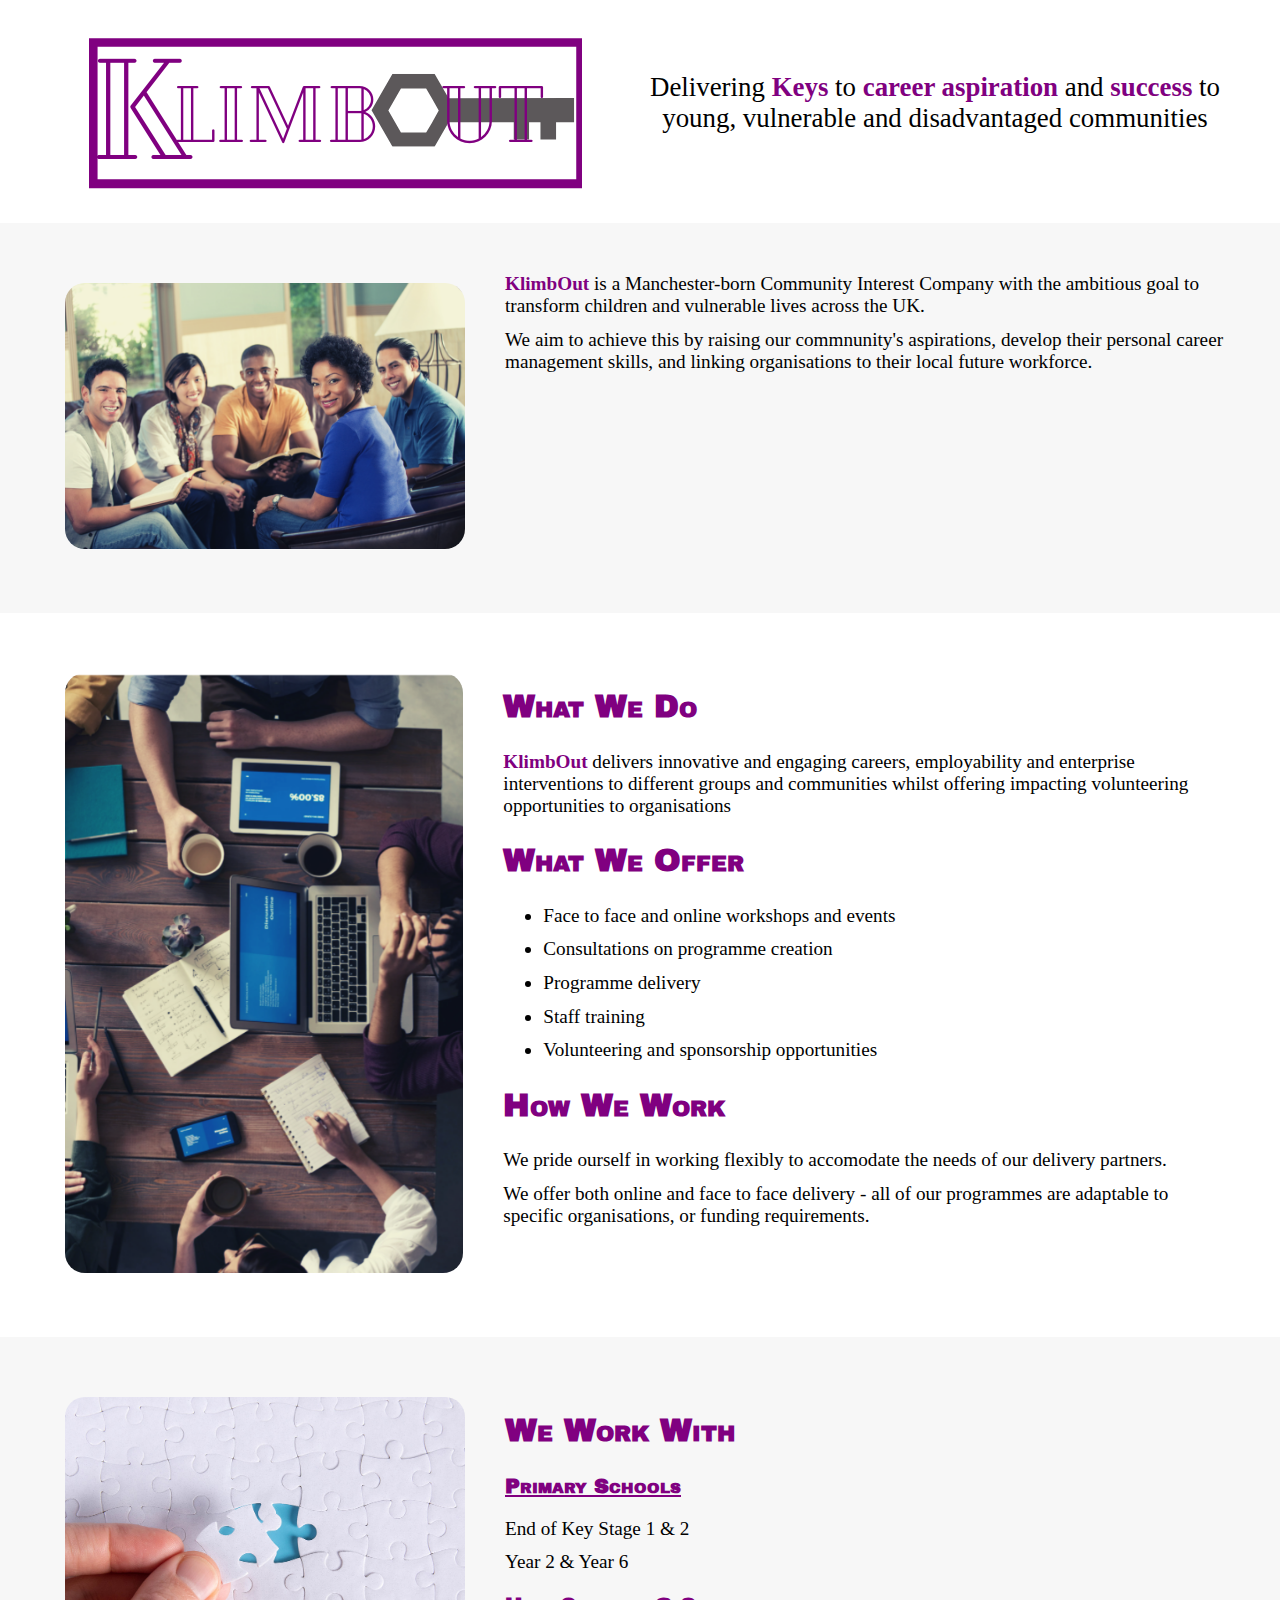
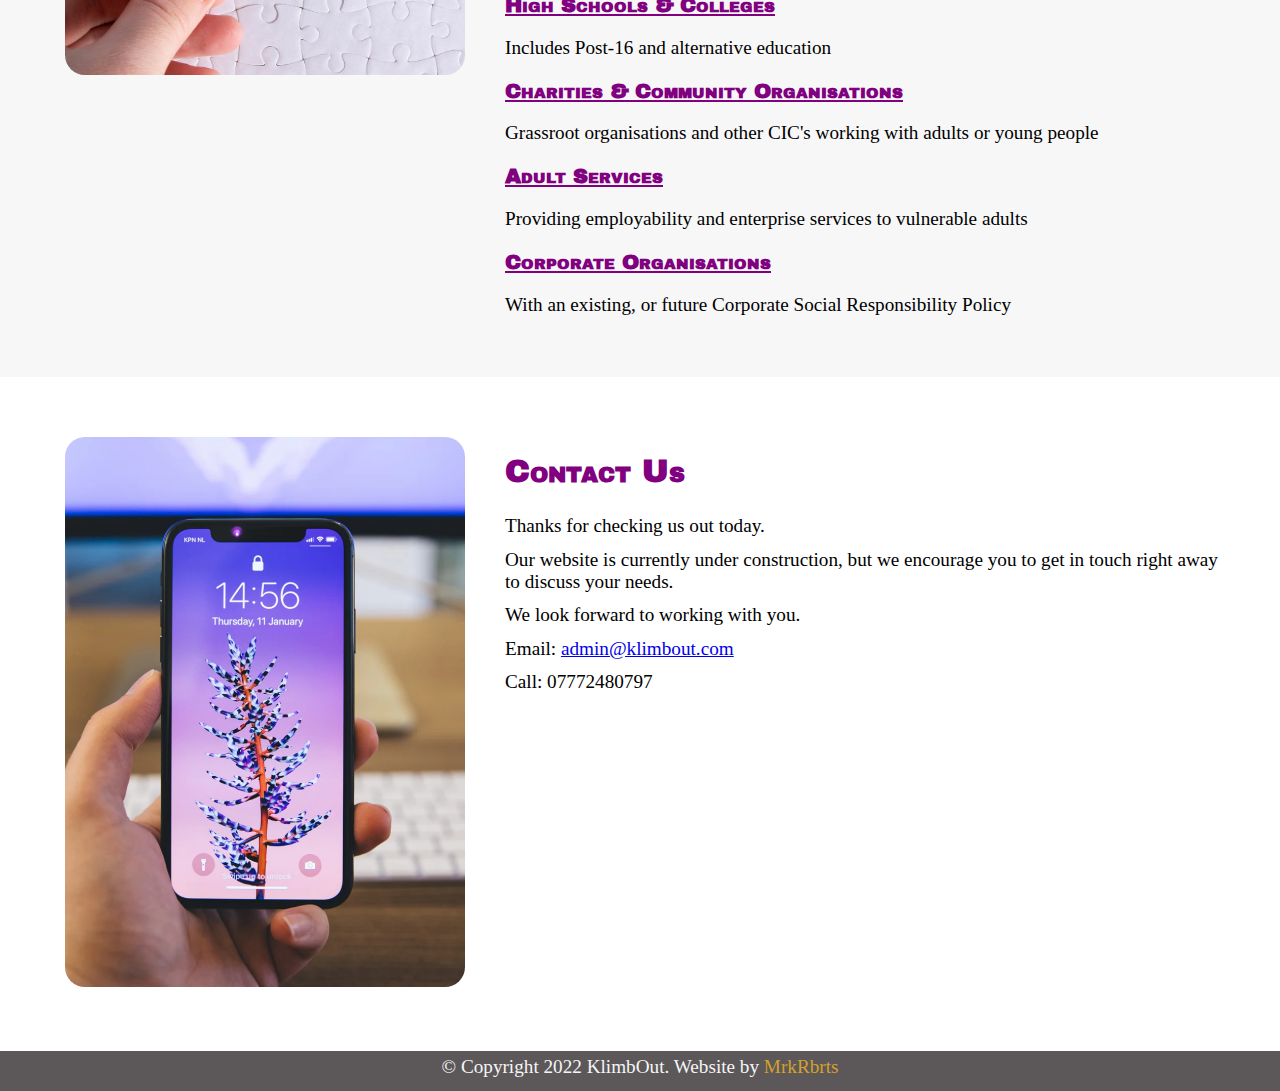
==== index.html @ 22c236f2 "Fixed images and stylesheet" ====
<!DOCTYPE html>
<html>
    <head>
        <title>KlimbOut CIC</title>
        <link rel="stylesheet" href="styles/styletwo.css">
        <link rel="preconnect" href="https://fonts.googleapis.com">
        <link rel="preconnect" href="https://fonts.gstatic.com" crossorigin>
        <link href="https://fonts.googleapis.com/css2?family=Archivo+Black&family=Archivo:ital,wght@0,400;0,600;1,400;1,600&display=swap" rel="stylesheet">

    </head>

    <body>
        <header class="grid">
            <div class="container flex">
                <div class="column">
                    <img src="images/klimbout logo cropped.png" alt="KlimbOut Logo" id="header-img" class="center">
                </div>
                <div class="column center" id="tagline">
                    <p id="blurb">Delivering <span class="purple">Keys</span> to <span class="purple">career aspiration</span> and <span class="purple">success</span> to young, vulnerable and disadvantaged communities</p>
                </div>
            </div>
            
        </header>
        
        <section class="grey" id="intro">
            <div class="container flex">
                <div class="center vertical-center column33">
                    <img src="images/happy-team.png" alt="happy team smiling at you">
                </div>
                <div class="vertical-center column66">
                    <p><span class="purple">KlimbOut</span> is a Manchester-born Community Interest Company with the ambitious goal to transform children and vulnerable lives across the UK.</p>
                    <p>We aim to achieve this by raising our commnunity's aspirations, develop their personal career management skills, and linking organisations to their local future workforce.</p>
                </div>
            </div>
        </section>

        <section id="pitch">
            <div class="container flex">
                <div class="vertical-center column33 center">
                    <img src="images/working-team.png" alt="team working around a table">
                </div>
                <div class="vertical-center column66">
                    <h2>What We Do</h2>
                    <p><span class="purple">KlimbOut</span> delivers innovative and engaging careers, employability and enterprise interventions to different groups and communities whilst offering impacting volunteering opportunities to organisations</p>
                    <h2>What We Offer</h2>
                    <p>
                        <ul>
                            <li>Face to face and online workshops and events</li>
                            <li>Consultations on programme creation</li>
                            <li>Programme delivery</li>
                            <li>Staff training</li>
                            <li>Volunteering and sponsorship opportunities</li>
                        </ul>
                    </p>
                    <h2>How We Work</h2>
                    <p>We pride ourself in working flexibly to accomodate the needs of our delivery partners.</p>
                    <p>We offer both online and face to face delivery - all of our programmes are adaptable to specific organisations, or funding requirements.</p>
                </div>
            </div>

        </section>

        <section class="grey" id="we-work-with">
            <div class="container flex">
                <div class="center column33">
                    <img src="images/jigsaw.png" alt="jigsaw">
                </div>
                <div class="column66">
                    <h2>We Work With</h2>
                    
                    <div>
                        <h3>Primary Schools</h3>
                        <p>End of Key Stage 1 & 2</p>
                        <p>Year 2 & Year 6</p>
                    </div>
                    <div>
                        <h3>High Schools & Colleges</h3>
                        <p>Includes Post-16 and alternative education</p>
                    </div>
                    <div>
                        <h3>Charities & Community Organisations</h3>
                        <p>Grassroot organisations and other CIC's working with adults or young people</p>
                    </div>
                    <div>
                        <h3>Adult Services</h3>
                        <p>Providing employability and enterprise services to vulnerable adults</p>
                    </div>
                    <div>
                        <h3>Corporate Organisations</h3>
                        <p>With an existing, or future Corporate Social Responsibility Policy</p>
                    </div>

                </div>
            </div>
        </section>

        <section id="contact-us">
            <div class="container flex">
                <div class="center vertical-center column33">
                    <img src="images/phone.png" alt="phone">
                </div>
                <div class="vertical-center column66">
                    <h2>Contact Us</h2>
                    <p>Thanks for checking us out today.</p>
                    <p>Our website is currently under construction, but we encourage you to get in touch right away to discuss your needs.</p>
                    <p>We look forward to working with you.</p>
                    <p>Email: <a href="mailto:admin@klimbout.com?subject=Contact Us - KlimbOut CIC">admin@klimbout.com</a></p>
                    <p>Call: 07772480797</p>
                </div>
            </div>
        </section>

        
        
        <footer>
            <div class="container flex" id="footer">
                <div class="left">
                    <p class="footer">© Copyright 2022 KlimbOut. Website by <a id="creator" href="https://mrkrbrts.github.io/" target="#">MrkRbrts</p>
                </div>
                <div class="right">
                    
                </div>            
            </div>

        </footer>

    </body>
</html>


<!-- 
// <meta name="viewport" content="width=device-width, initial-scale=1.0"> 







-->
---- styles/styletwo.css ----
body {
    margin: 0px;
}

div {
    margin: auto;
    max-width: 1200px;
}

h1,h2,h3,h4,h5,h6 {
    font-family: 'Archivo Black', sans-serif;
    color: #800080;
    font-variant: small-caps;
}

h1 {
    font-size: 2.5em;
}

h2 {
    font-size: 2em;
}

h3 {
    font-size: 1.3em;
    text-decoration: underline;
}

p, li {
    font-size: 1.2em;
    margin: 0px 0px 0.6em 0px
}

.purple {
    color: #800080;
    font-weight: bold;
}

.center {
    margin-left: auto;
    margin-right: auto;
    margin: auto;
    text-align: center;
}



section {
    padding: 50px 0px;
}

  section.grey {
    background-color: #f7f7f7;
}

img {
    max-width: 400px;
    max-height: 600px;
    padding: 10px;
    border-radius: 30px;
    margin: auto;
}

#header-img {
    max-width: 500px;
}

#tagline {
    max-width:600px;
    font-size: 1.4em;
    margin-left:5px;
    margin-right: 5px;
    text-align: center;
}

.flex {
    display: flex;
}

.column50{
    flex:50%;
    margin: 0px 15px;
}
  
.column33{
    flex:33%;
    margin: 0px 15px;
}
  
.column66{
    flex:66%;
    margin: 0px 15px;
}

footer{
    text-align: center;
    align-content: center;
    background-color: #5c585a;
    color: whitesmoke;
}
  
#footer{
    padding-top: 5px;
    padding-bottom: 1px;
    font-size: 16px;
}
  
#creator {
    color: #D4A12A;
    text-decoration: none;
}

#creator:hover, #creator:focus {
    color: #001957fa;
    text-decoration: underline;
}

@media (max-device-width: 800px) {

    .container {
      flex-direction: column;
    }

    section {
        padding: 10px 0px;
    }

    p{
        text-align: justify;
    }

    h2 {
        text-align: center;
    }

    img {
        margin: 0px;
        padding: 0px;
        max-height:450px;    
    }

  }
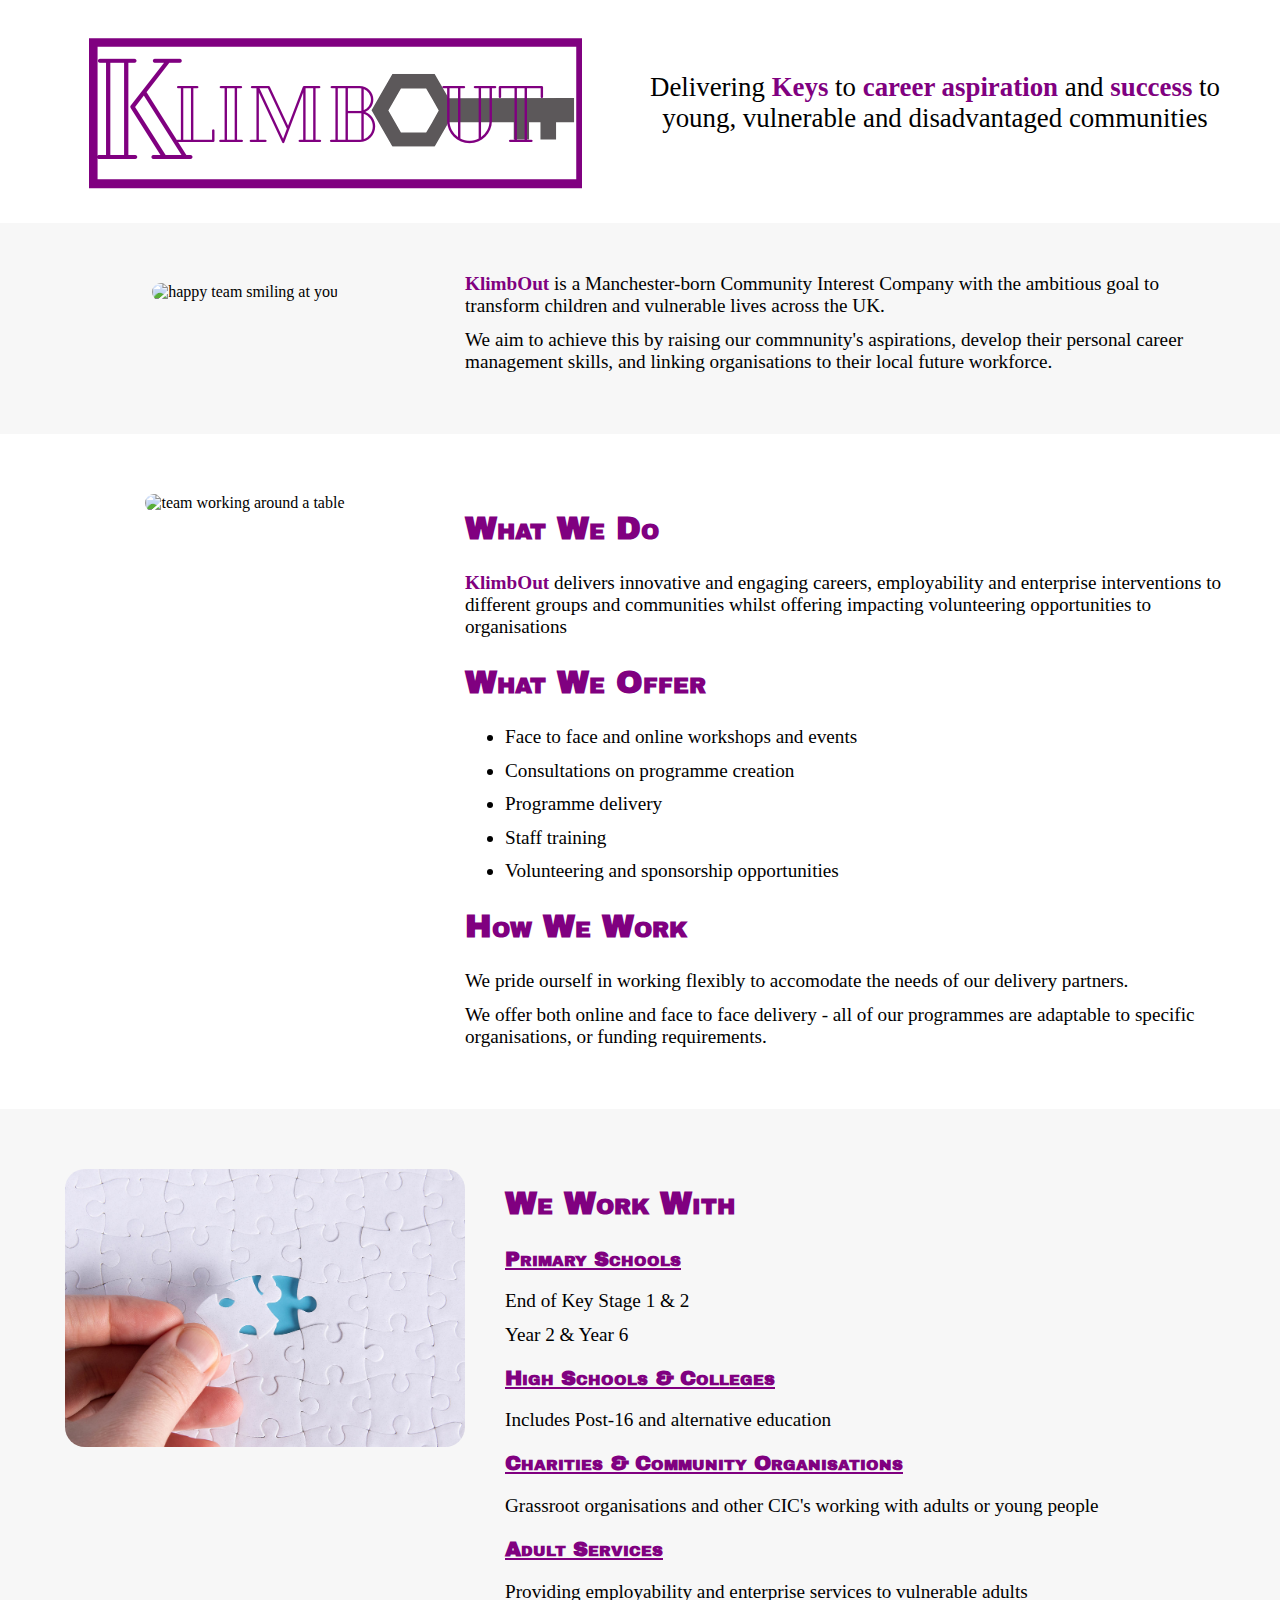
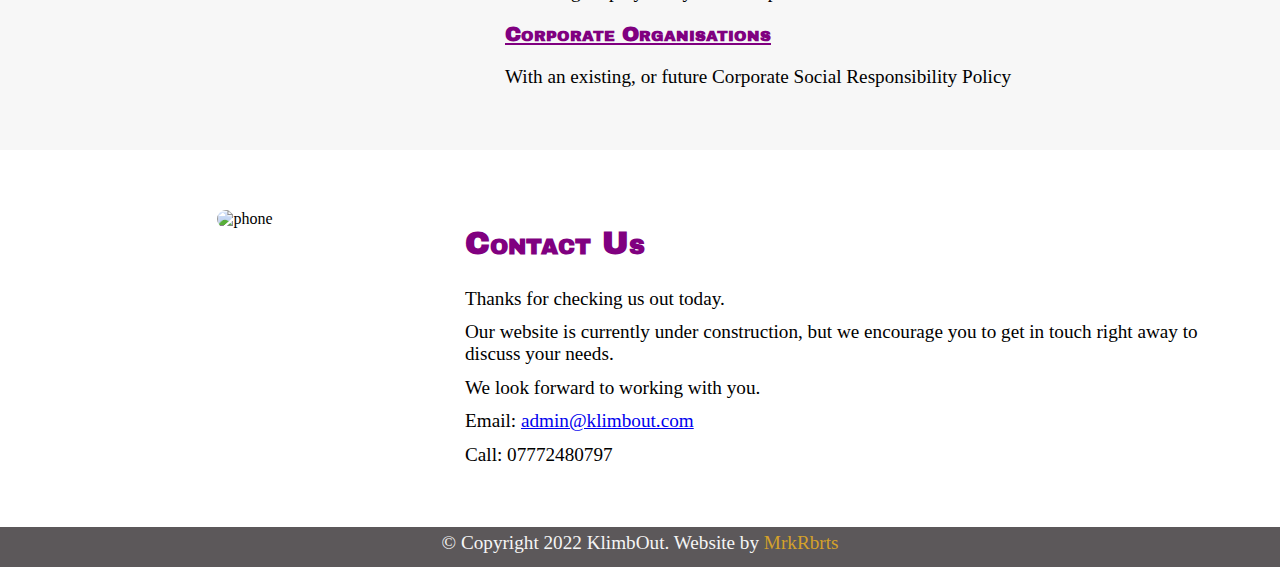
==== commit ef1db8cd: "Test comment" ====
--- a/index.html
+++ b/index.html
@@ -2,7 +2,7 @@
 <html>
     <head>
         <title>KlimbOut CIC</title>
-        <link rel="stylesheet" href="styles/styletwo.css">
+        <link rel="stylesheet" href="styletwo.css">
         <link rel="preconnect" href="https://fonts.googleapis.com">
         <link rel="preconnect" href="https://fonts.gstatic.com" crossorigin>
         <link href="https://fonts.googleapis.com/css2?family=Archivo+Black&family=Archivo:ital,wght@0,400;0,600;1,400;1,600&display=swap" rel="stylesheet">
@@ -13,7 +13,7 @@
         <header class="grid">
             <div class="container flex">
                 <div class="column">
-                    <img src="images/klimbout logo cropped.png" alt="KlimbOut Logo" id="header-img" class="center">
+                    <img src="klimbout logo cropped.png" alt="KlimbOut Logo" id="header-img" class="center">
                 </div>
                 <div class="column center" id="tagline">
                     <p id="blurb">Delivering <span class="purple">Keys</span> to <span class="purple">career aspiration</span> and <span class="purple">success</span> to young, vulnerable and disadvantaged communities</p>
@@ -25,7 +25,7 @@
         <section class="grey" id="intro">
             <div class="container flex">
                 <div class="center vertical-center column33">
-                    <img src="images/happy-team.png" alt="happy team smiling at you">
+                    <img src="happy-team.png" alt="happy team smiling at you">
                 </div>
                 <div class="vertical-center column66">
                     <p><span class="purple">KlimbOut</span> is a Manchester-born Community Interest Company with the ambitious goal to transform children and vulnerable lives across the UK.</p>
@@ -37,7 +37,7 @@
         <section id="pitch">
             <div class="container flex">
                 <div class="vertical-center column33 center">
-                    <img src="images/working-team.png" alt="team working around a table">
+                    <img src="working-team.png" alt="team working around a table">
                 </div>
                 <div class="vertical-center column66">
                     <h2>What We Do</h2>
@@ -63,7 +63,7 @@
         <section class="grey" id="we-work-with">
             <div class="container flex">
                 <div class="center column33">
-                    <img src="images/jigsaw.png" alt="jigsaw">
+                    <img src="jigsaw.png" alt="jigsaw">
                 </div>
                 <div class="column66">
                     <h2>We Work With</h2>
@@ -97,7 +97,7 @@
         <section id="contact-us">
             <div class="container flex">
                 <div class="center vertical-center column33">
-                    <img src="images/phone.png" alt="phone">
+                    <img src="phone.png" alt="phone">
                 </div>
                 <div class="vertical-center column66">
                     <h2>Contact Us</h2>
@@ -128,6 +128,8 @@
 </html>
 
 
+<!-- Test comment -->
+
 <!-- 
 // <meta name="viewport" content="width=device-width, initial-scale=1.0"> 
 
--- a/styletwo.css
+++ b/styletwo.css
@@ -0,0 +1,142 @@
+body {
+    margin: 0px;
+}
+
+div {
+    margin: auto;
+    max-width: 1200px;
+}
+
+h1,h2,h3,h4,h5,h6 {
+    font-family: 'Archivo Black', sans-serif;
+    color: #800080;
+    font-variant: small-caps;
+}
+
+h1 {
+    font-size: 2.5em;
+}
+
+h2 {
+    font-size: 2em;
+}
+
+h3 {
+    font-size: 1.3em;
+    text-decoration: underline;
+}
+
+p, li {
+    font-size: 1.2em;
+    margin: 0px 0px 0.6em 0px
+}
+
+.purple {
+    color: #800080;
+    font-weight: bold;
+}
+
+.center {
+    margin-left: auto;
+    margin-right: auto;
+    margin: auto;
+    text-align: center;
+}
+
+
+
+section {
+    padding: 50px 0px;
+}
+
+  section.grey {
+    background-color: #f7f7f7;
+}
+
+img {
+    max-width: 400px;
+    max-height: 600px;
+    padding: 10px;
+    border-radius: 30px;
+    margin: auto;
+}
+
+#header-img {
+    max-width: 500px;
+}
+
+#tagline {
+    max-width:600px;
+    font-size: 1.4em;
+    margin-left:5px;
+    margin-right: 5px;
+    text-align: center;
+}
+
+.flex {
+    display: flex;
+}
+
+.column50{
+    flex:50%;
+    margin: 0px 15px;
+}
+  
+.column33{
+    flex:33%;
+    margin: 0px 15px;
+}
+  
+.column66{
+    flex:66%;
+    margin: 0px 15px;
+}
+
+footer{
+    text-align: center;
+    align-content: center;
+    background-color: #5c585a;
+    color: whitesmoke;
+}
+  
+#footer{
+    padding-top: 5px;
+    padding-bottom: 1px;
+    font-size: 16px;
+}
+  
+#creator {
+    color: #D4A12A;
+    text-decoration: none;
+}
+
+#creator:hover, #creator:focus {
+    color: #001957fa;
+    text-decoration: underline;
+}
+
+@media (max-device-width: 800px) {
+
+    .container {
+      flex-direction: column;
+    }
+
+    section {
+        padding: 10px 0px;
+    }
+
+    p{
+        text-align: justify;
+    }
+
+    h2 {
+        text-align: center;
+    }
+
+    img {
+        margin: 0px;
+        padding: 0px;
+        max-height:450px;    
+    }
+
+  }
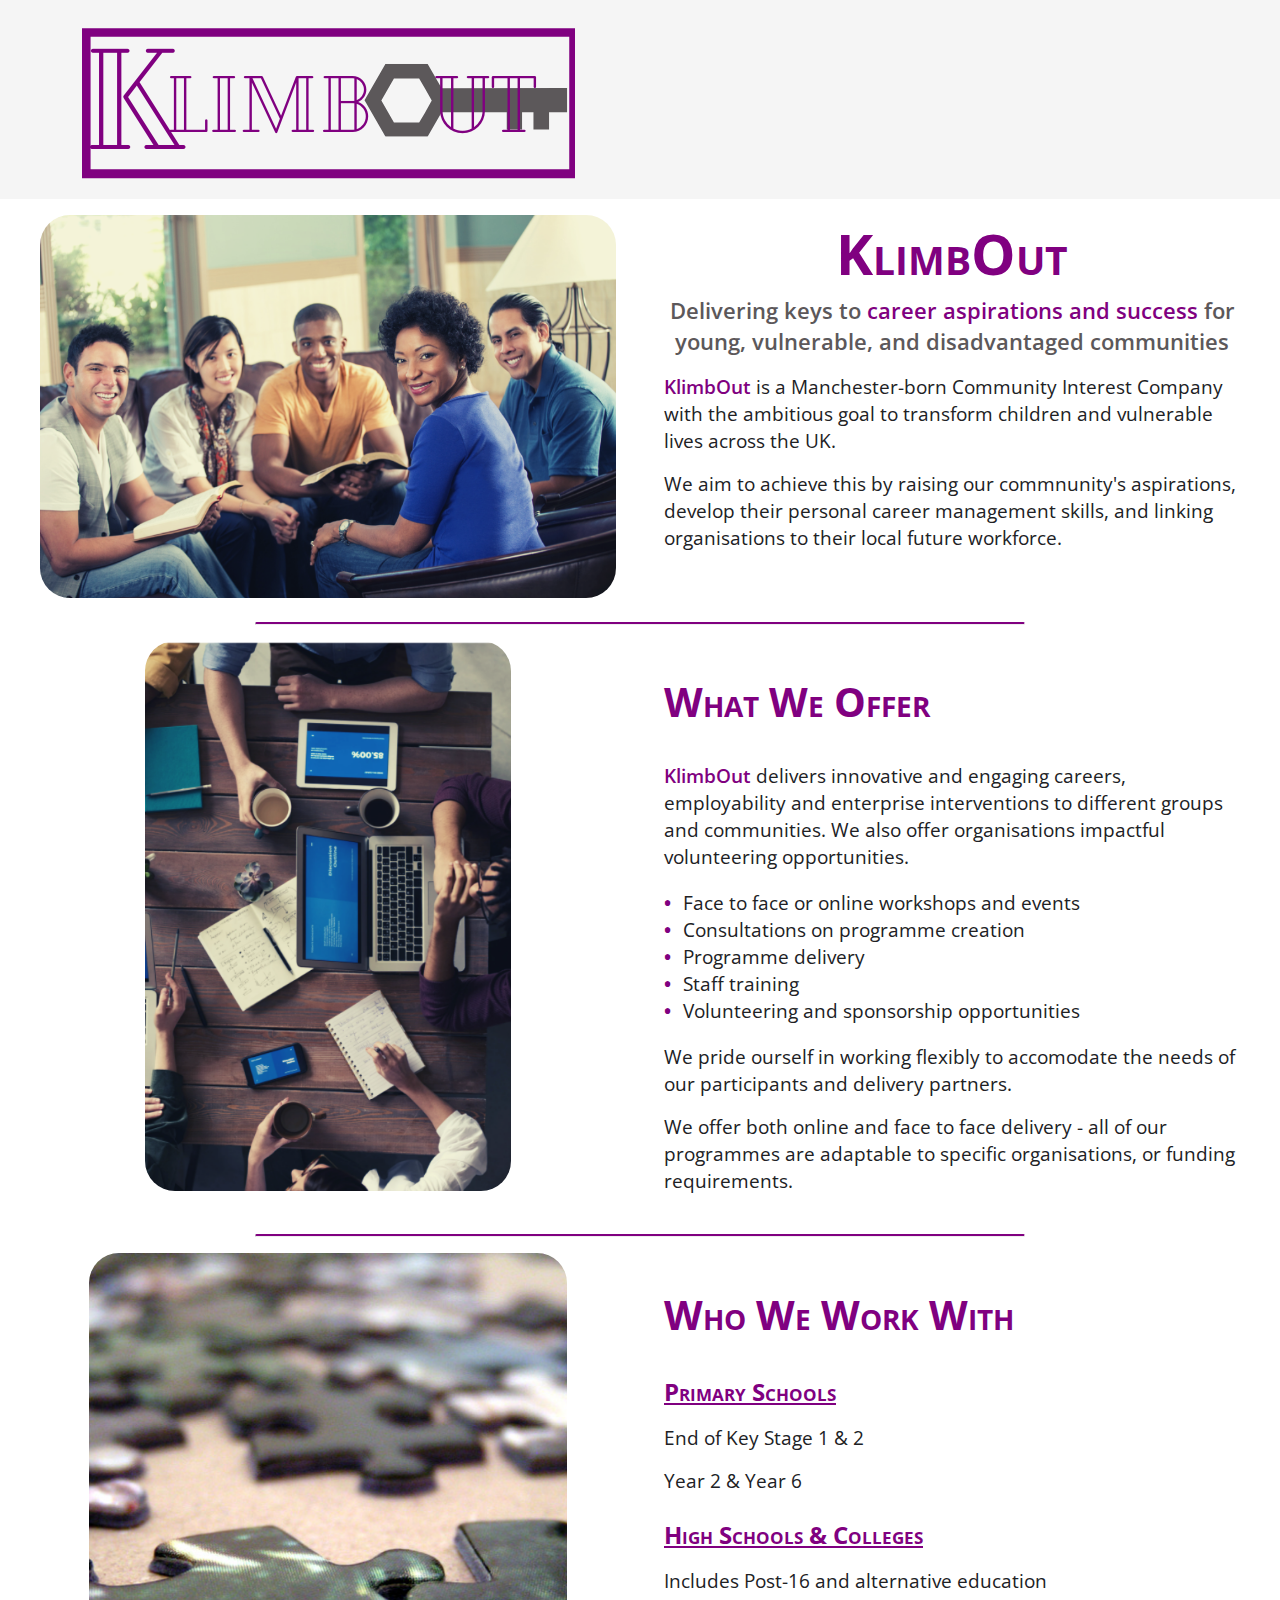
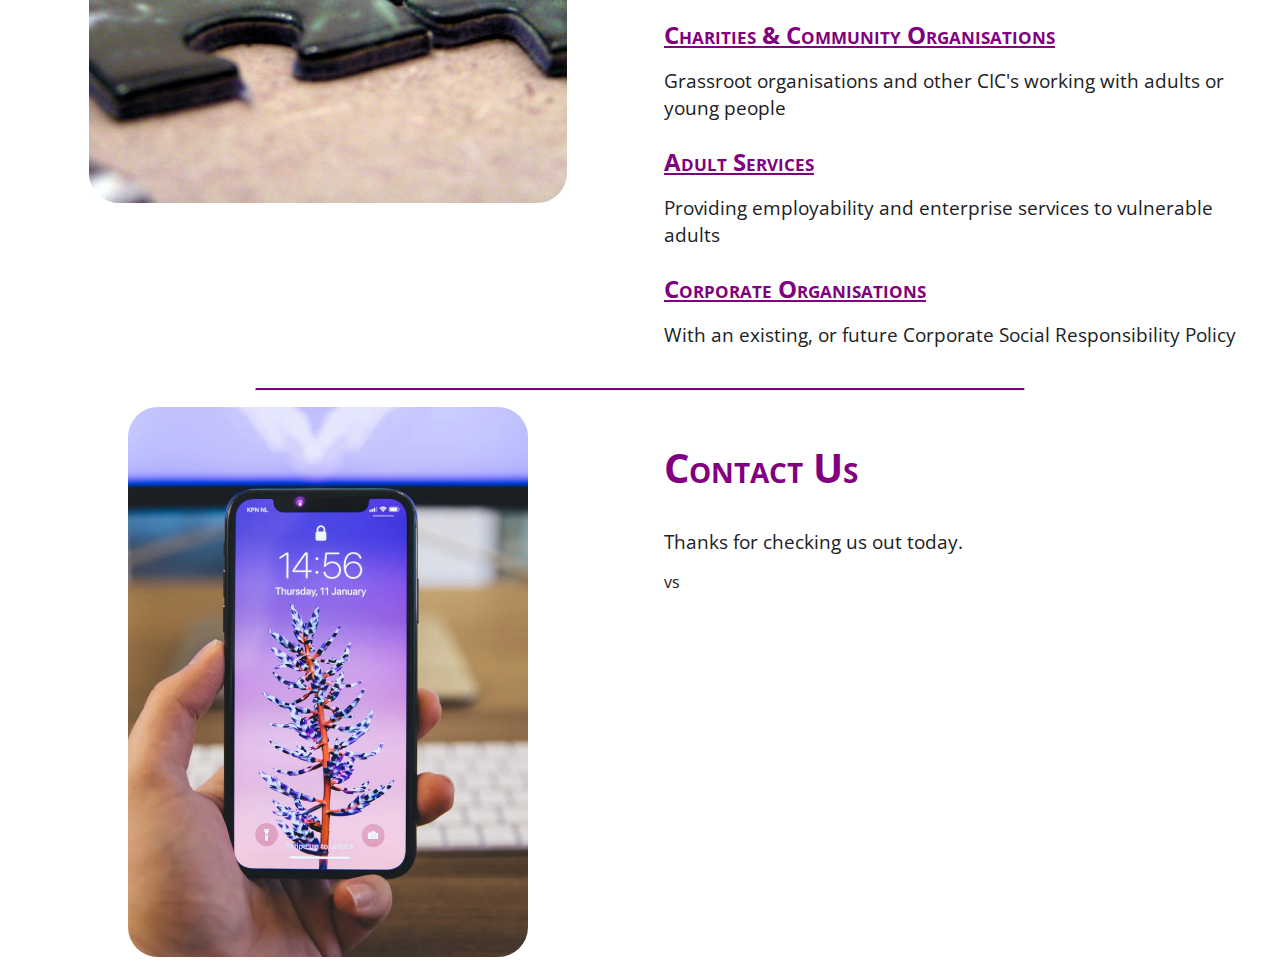
==== commit a6b14b70: "Big Fix!" ====
--- a/index.html
+++ b/index.html
@@ -1,72 +1,75 @@
 <!DOCTYPE html>
 <html>
     <head>
-        <title>KlimbOut CIC</title>
-        <link rel="stylesheet" href="styletwo.css">
+        <title>KlimbOut</title>
+        <link rel="icon" type="image/x-icon" href="images/Klimbout favicon.png">
+        <link rel="stylesheet" href="styles/style.css">
         <link rel="preconnect" href="https://fonts.googleapis.com">
         <link rel="preconnect" href="https://fonts.gstatic.com" crossorigin>
-        <link href="https://fonts.googleapis.com/css2?family=Archivo+Black&family=Archivo:ital,wght@0,400;0,600;1,400;1,600&display=swap" rel="stylesheet">
+        <link href="https://fonts.googleapis.com/css2?family=Open+Sans:ital,wght@0,300;0,400;0,500;0,600;0,700;0,800;1,300;1,400;1,500;1,600;1,700;1,800&display=swap" rel="stylesheet">
 
     </head>
 
     <body>
-        <header class="grid">
-            <div class="container flex">
-                <div class="column">
-                    <img src="klimbout logo cropped.png" alt="KlimbOut Logo" id="header-img" class="center">
+
+        <header>
+            <div class="container">
+                <div class="header-titles">
+                    <img class="header-logo" src="images/klimbout logo cropped.png" alt="KlimbOut Logo">
                 </div>
-                <div class="column center" id="tagline">
-                    <p id="blurb">Delivering <span class="purple">Keys</span> to <span class="purple">career aspiration</span> and <span class="purple">success</span> to young, vulnerable and disadvantaged communities</p>
-                </div>
-            </div>
-            
+                <nav class="navigation hidden">
+                    <ul class="navigation-list">
+                        <li class="navigation-list-item"><a class="navigation-link current-page" href="index.html">Home</a></li>
+                        <li class="navigation-list-item"><a class="navigation-link" href="services.html">Services</a></li>
+                        <li class="navigation-list-item"><a class="navigation-link" href="contact us.html">Contact Us</a></li>
+                    </ul>
+                </nav>
+            </div>            
         </header>
-        
-        <section class="grey" id="intro">
-            <div class="container flex">
-                <div class="center vertical-center column33">
-                    <img src="happy-team.png" alt="happy team smiling at you">
-                </div>
-                <div class="vertical-center column66">
-                    <p><span class="purple">KlimbOut</span> is a Manchester-born Community Interest Company with the ambitious goal to transform children and vulnerable lives across the UK.</p>
+
+        <main>
+
+            <section class="container">
+                <div class="section-content">
+                    <h1>KlimbOut</h1>
+                    <p class="subtitle">Delivering keys to <span class="accent">career aspirations and success</span> for young, vulnerable, and disadvantaged communities</p>
+                    <p><span class="accent">KlimbOut</span> is a Manchester-born Community Interest Company with the ambitious goal to transform children and vulnerable lives across the UK.</p>
                     <p>We aim to achieve this by raising our commnunity's aspirations, develop their personal career management skills, and linking organisations to their local future workforce.</p>
                 </div>
-            </div>
-        </section>
 
-        <section id="pitch">
-            <div class="container flex">
-                <div class="vertical-center column33 center">
-                    <img src="working-team.png" alt="team working around a table">
+                <div class="section-decoration">
+                    <img class="main-image" src="images/happy-team.png" alt="happy team smiling at you">
                 </div>
-                <div class="vertical-center column66">
-                    <h2>What We Do</h2>
-                    <p><span class="purple">KlimbOut</span> delivers innovative and engaging careers, employability and enterprise interventions to different groups and communities whilst offering impacting volunteering opportunities to organisations</p>
+            </section>
+
+            <hr class="rounded">
+
+            <section class="container">
+                <div class="section-content">
                     <h2>What We Offer</h2>
-                    <p>
-                        <ul>
-                            <li>Face to face and online workshops and events</li>
-                            <li>Consultations on programme creation</li>
-                            <li>Programme delivery</li>
-                            <li>Staff training</li>
-                            <li>Volunteering and sponsorship opportunities</li>
-                        </ul>
-                    </p>
-                    <h2>How We Work</h2>
-                    <p>We pride ourself in working flexibly to accomodate the needs of our delivery partners.</p>
+                    <p><span class="accent">KlimbOut</span> delivers innovative and engaging careers, employability and enterprise interventions to different groups and communities. We also offer organisations impactful volunteering opportunities.</p>
+                    <ul>
+                        <li>Face to face or online workshops and events</li>
+                        <li>Consultations on programme creation</li>
+                        <li>Programme delivery</li>
+                        <li>Staff training</li>
+                        <li>Volunteering and sponsorship opportunities</li>
+                    </ul> 
+                    <p>We pride ourself in working flexibly to accomodate the needs of our participants and delivery partners.</p>
                     <p>We offer both online and face to face delivery - all of our programmes are adaptable to specific organisations, or funding requirements.</p>
+                    <p><a class="hidden" href="services.html">Read More</a></p>                   
                 </div>
-            </div>
 
-        </section>
+                <div class="section-decoration">
+                    <img class="main-image" src="images/working-team.png" alt="team working around a table">
+                </div>
+            </section>
 
-        <section class="grey" id="we-work-with">
-            <div class="container flex">
-                <div class="center column33">
-                    <img src="jigsaw.png" alt="jigsaw">
-                </div>
-                <div class="column66">
-                    <h2>We Work With</h2>
+            <hr class="rounded">
+
+            <section class="container">
+                <div class="section-content">
+                    <h2>Who We Work With</h2>
                     
                     <div>
                         <h3>Primary Schools</h3>
@@ -91,28 +94,37 @@
                     </div>
 
                 </div>
-            </div>
-        </section>
 
-        <section id="contact-us">
-            <div class="container flex">
-                <div class="center vertical-center column33">
-                    <img src="phone.png" alt="phone">
+                <div class="section-decoration">
+                    <img class="main-image" src="images/jigsaw.png" alt="jigsaw">
                 </div>
-                <div class="vertical-center column66">
+            </section>
+
+            <hr class="rounded">
+
+            <section class="container">
+                <div class="section-content">
                     <h2>Contact Us</h2>
                     <p>Thanks for checking us out today.</p>
-                    <p>Our website is currently under construction, but we encourage you to get in touch right away to discuss your needs.</p>
-                    <p>We look forward to working with you.</p>
-                    <p>Email: <a href="mailto:admin@klimbout.com?subject=Contact Us - KlimbOut CIC">admin@klimbout.com</a></p>
-                    <p>Call: 07772480797</p>
+                    vs
                 </div>
-            </div>
-        </section>
 
-        
-        
-        <footer>
+                <div class="section-decoration">
+                    <img class="main-image" src="images/phone.png" alt="telephone">
+                </div>
+            </section>
+
+        </main>
+
+
+
+
+
+
+
+
+
+        <!-- <footer>
             <div class="container flex" id="footer">
                 <div class="left">
                     <p class="footer">© Copyright 2022 KlimbOut. Website by <a id="creator" href="https://mrkrbrts.github.io/" target="#">MrkRbrts</p>
@@ -121,17 +133,16 @@
                     
                 </div>            
             </div>
-
-        </footer>
-
+        </footer> -->
+        <meta name="viewport" content="width=device-width, initial-scale=1.0"> 
     </body>
 </html>
 
 
-<!-- Test comment -->
+
 
 <!-- 
-// <meta name="viewport" content="width=device-width, initial-scale=1.0"> 
+
 
 
 
--- a/styles/style.css
+++ b/styles/style.css
@@ -0,0 +1,276 @@
+/* =============
+1. Typography
+2. Structure & Layout
+3. Header & Navigation
+4. Links & Interactivity
+5. Media Queries
+============= */
+
+/* =============
+Typography
+============= */
+
+body{
+  margin: 0px;
+  font-family: 'Open Sans', sans-serif;
+  font-size: 16px;
+  color: #202124;
+}
+
+h1,h2,h3,h4,h5,h6 {
+  color: #800080;
+  font-variant: small-caps;
+}
+
+h1 {
+  font-size: 3.5rem;
+  margin-top:0;
+  text-align: center;
+  margin: 0 auto;
+}
+
+h2 {
+  font-size: 2.5rem;
+}
+
+h3 {
+  font-size: 1.5rem;
+  text-decoration: underline;
+  margin-bottom: 0em;
+  padding-bottom: 0em;
+}
+
+p {
+  font-size: 1.2rem;
+  margin: 1rem 0
+  
+}
+
+ul {
+  list-style: none;
+  font-size: 1.2rem;
+  padding-left: 1em
+}
+
+ul li::before {
+  content: "\2022";
+  color: #800080;
+  font-weight: bold;
+  display: inline-block;
+  width: 1em;
+  margin-left: -1em;
+}
+
+.accent {
+  color: #800080;
+  font-weight: 600;
+}
+
+.subtitle {
+  font-size: 1.4rem;
+  font-weight: 600;
+  margin-top: 0.2em;
+  text-align: center;
+  color: #5c585a;
+}
+
+/* =============
+Structure & Layout
+============= */
+
+section {
+  padding: 1em 0
+}
+
+img {
+  max-width: 100%;
+  max-height: 300px;
+  display: block;
+  margin: 0 auto;
+  object-fit: cover;
+}
+
+hr.rounded {
+  border-top: 2px solid #800080;
+  border-radius: 5px;
+  width: 60%;
+  margin-bottom: 0;
+  display: none;
+}
+
+.main-image {
+  border-radius: 30px;
+}
+
+.container {
+  max-width: 1200px;
+  width: 92.5%;
+  margin: 0 auto;
+  display: flex;
+  flex-direction: column;
+} 
+
+.columns {
+  display: flex;
+  justify-content: space-between;
+}
+
+.section-content {
+  order: 1
+}
+
+.section-decoration {
+  order:-1;
+}
+
+
+/* =============
+Header, Footer & Navigation
+============= */
+
+header {
+  background-color: #f5f5f5;
+  display:flex;
+  flex-direction: column;
+  text-align: center;
+}
+
+.header-logo {
+  align-items: center;
+}
+
+footer{
+  text-align: center;
+  align-content: center;
+  background-color: #5c585a;
+  color: whitesmoke;
+}
+
+#footer{
+  padding-top: 5px;
+  padding-bottom: 1px;
+  font-size: 16px;
+}
+
+
+nav {
+  font-weight: bold;
+  color: #202124;
+  margin:0px;
+}
+
+nav ul {
+  font-size: 1.5rem;
+  list-style: none;
+  padding: 0px;
+  display:flex;
+  flex-direction: column;
+  text-align: center;
+  justify-content: center;
+}
+
+nav li {
+  margin-bottom: 0.5em;
+}
+
+
+nav li::before {
+  /* Removes custom bullets */
+  content:"" 
+}
+
+nav a,
+nav a:visited {
+  text-decoration: none;
+  color: #202124;
+  padding-bottom: 0.2em;
+}
+
+nav a:hover,
+nav a:focus {
+  color: #800080;
+  border-bottom: 3px solid #800080;
+}
+
+.current-page {
+  border-bottom: 1px solid #202124;
+  text-transform: uppercase;
+}
+
+
+
+
+/* =============
+Links & Interactivity
+============= */
+
+a,
+a:visited {
+  color: #001957;
+}
+
+a:hover,
+a:focus {
+  color: #D4A12A;
+}
+
+.hidden {
+  display: none;
+}
+
+/* =============
+Media Queries
+============= */
+
+@media (min-width: 769px) {
+  img {
+    max-height: 550px;
+  }
+
+  hr.rounded {
+    display:block;
+  }
+
+  .container {
+    flex-direction: row;
+    justify-content: space-between;
+  }
+
+  .section-content {
+    width: 48%
+  }
+
+  .section-decoration {
+    width: 48%;
+    align-items: center;
+  }
+
+  .header-titles {
+    width: 48%;
+  }
+
+  .navigation {
+    width: 48%;
+  }
+
+  nav ul {
+    flex-direction: row;
+    justify-content: end;
+    text-align: end;
+  }
+
+  nav li {
+    padding-left: 1em;
+  }
+
+  nav li:first-child {
+    padding-left: 0
+  }
+}
+
+
+@media (min-width: 1250px) {
+  .container {
+    width: 100%;
+  }
+}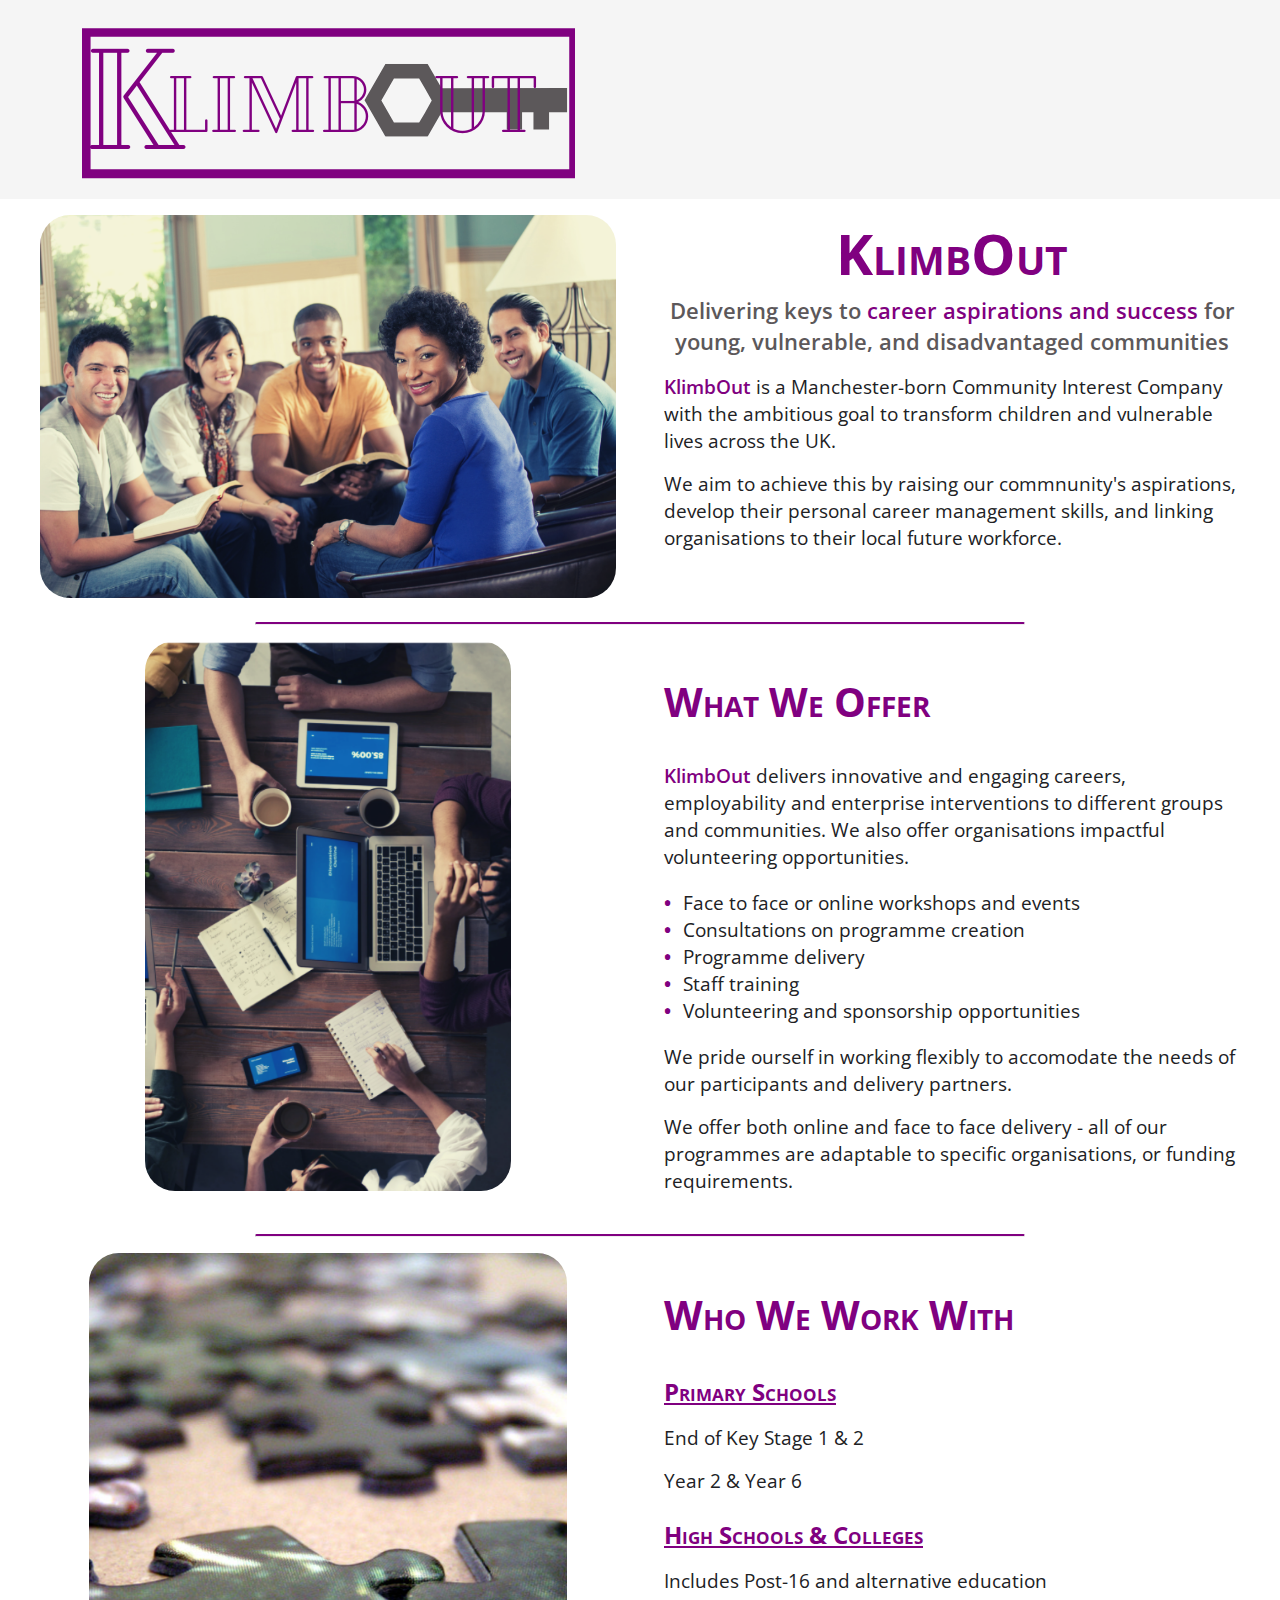
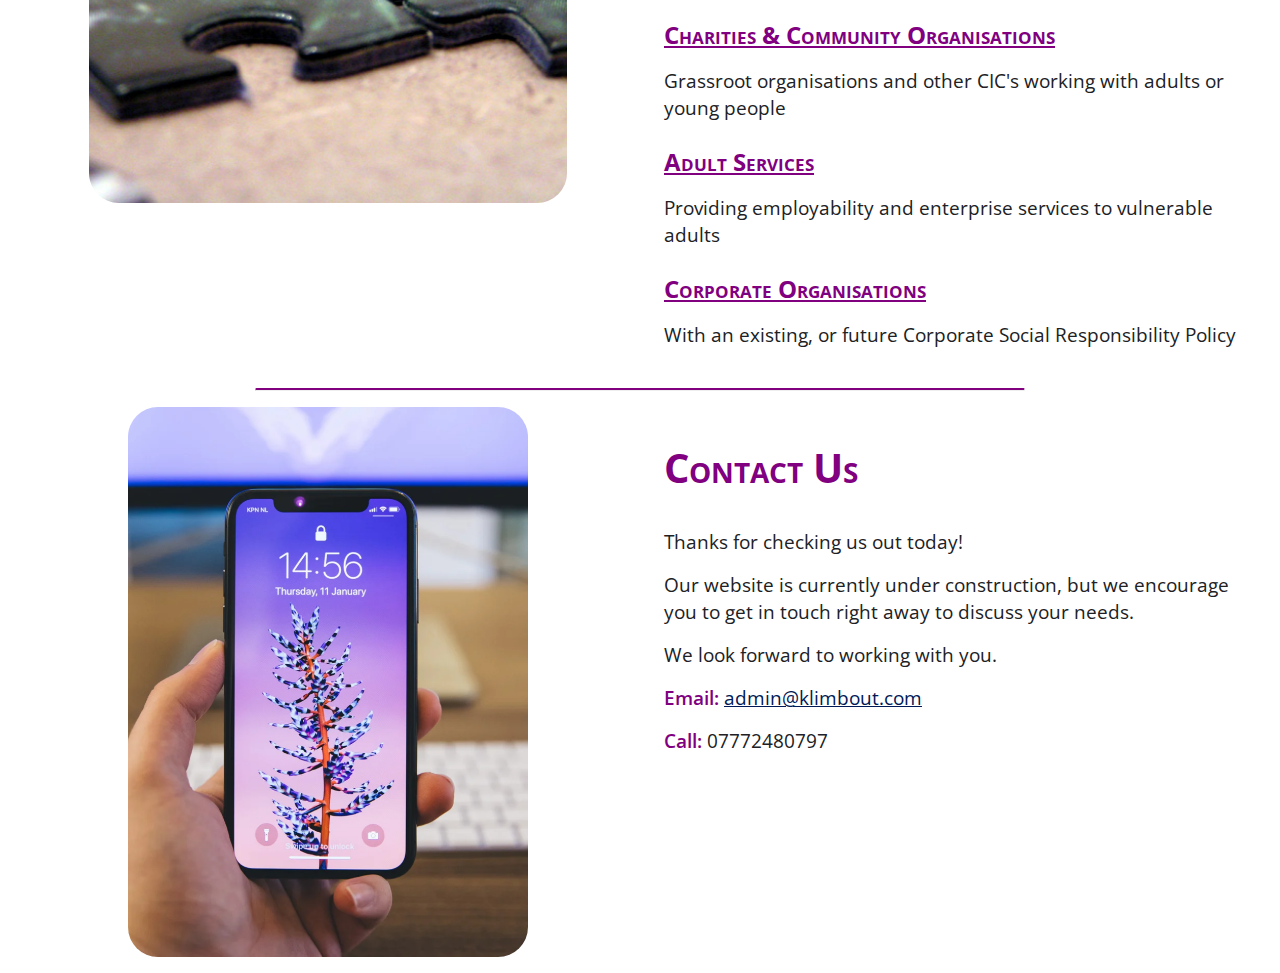
==== commit ea38dae8: "Fix contact section" ====
--- a/index.html
+++ b/index.html
@@ -105,8 +105,11 @@
             <section class="container">
                 <div class="section-content">
                     <h2>Contact Us</h2>
-                    <p>Thanks for checking us out today.</p>
-                    vs
+                    <p>Thanks for checking us out today!</p>
+                    <p>Our website is currently under construction, but we encourage you to get in touch right away to discuss your needs.</p>
+                    <p>We look forward to working with you.</p>
+                    <p><span class="accent">Email:</span> <a href="mailto:admin@klimbout.com?subject=Contact Us - KlimbOut CIC">admin@klimbout.com</a></p>
+                    <p><span class="accent">Call:</span> 07772480797</p>
                 </div>
 
                 <div class="section-decoration">
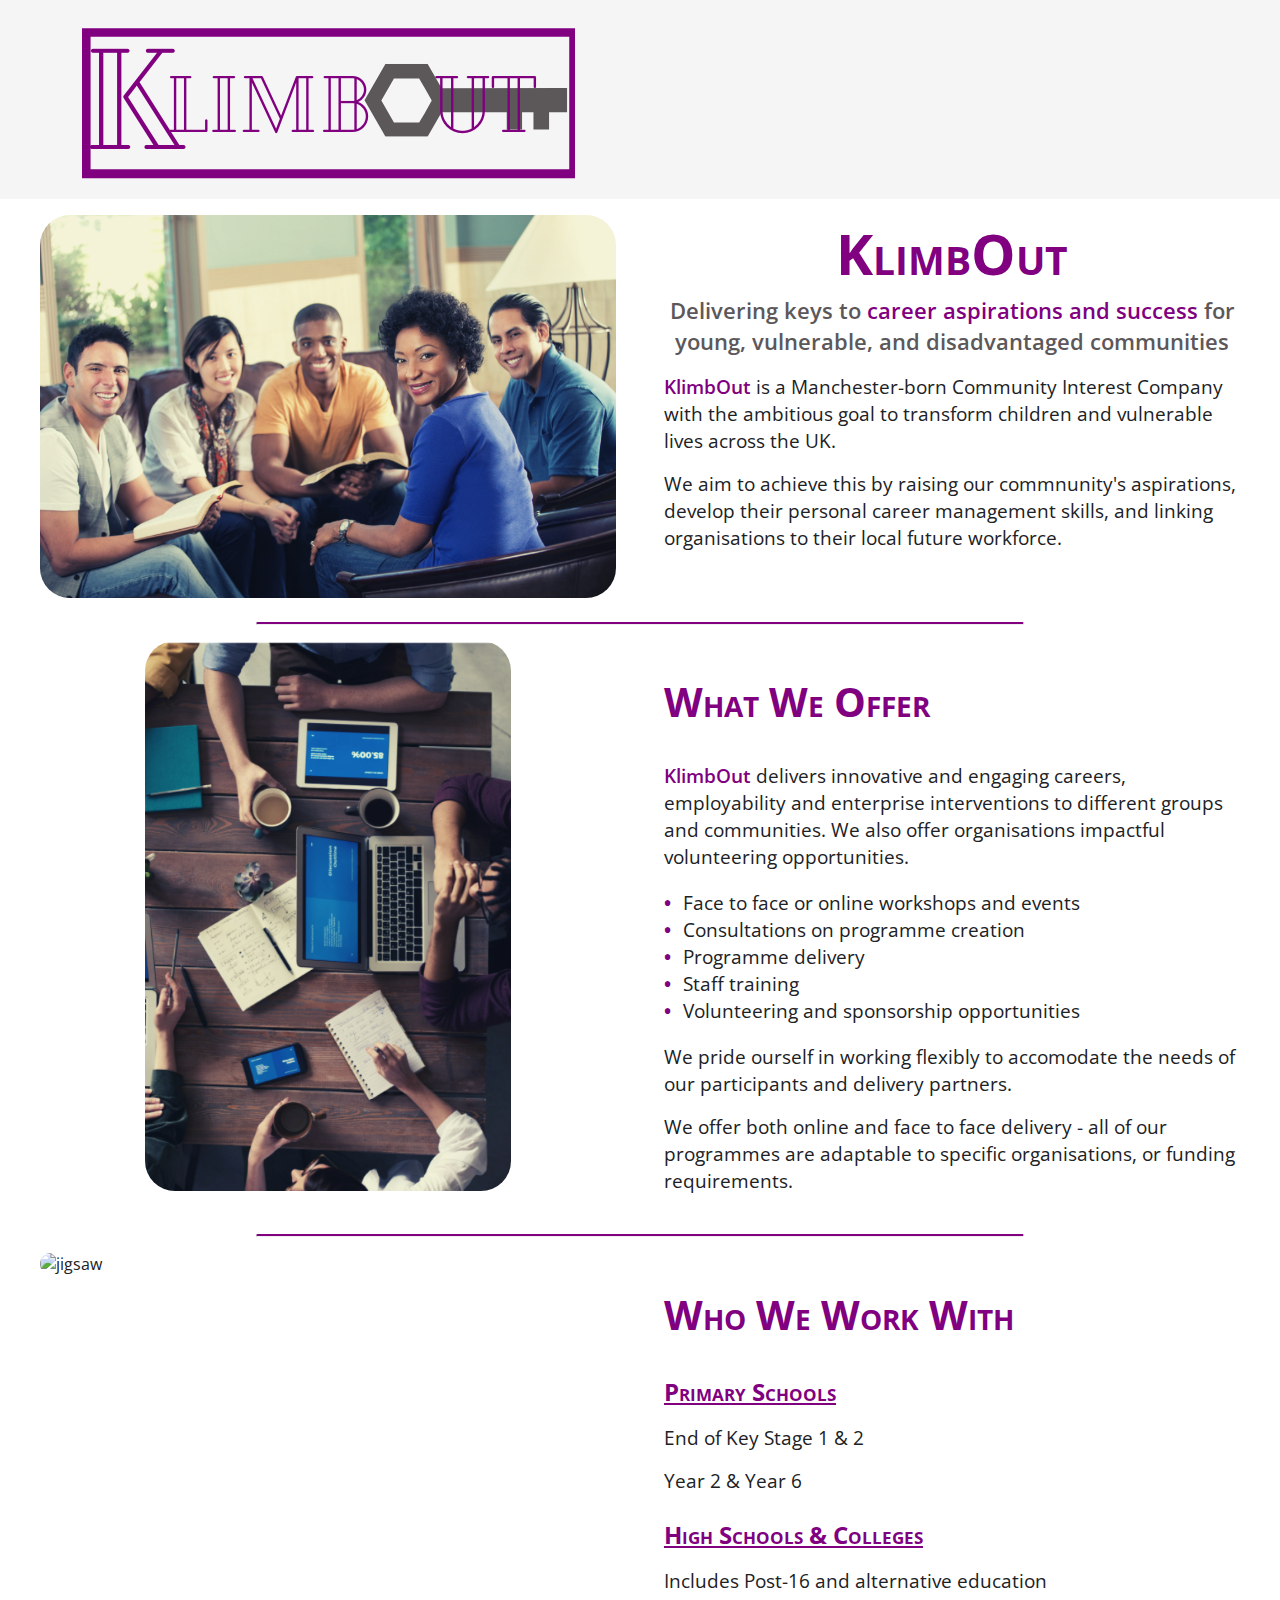
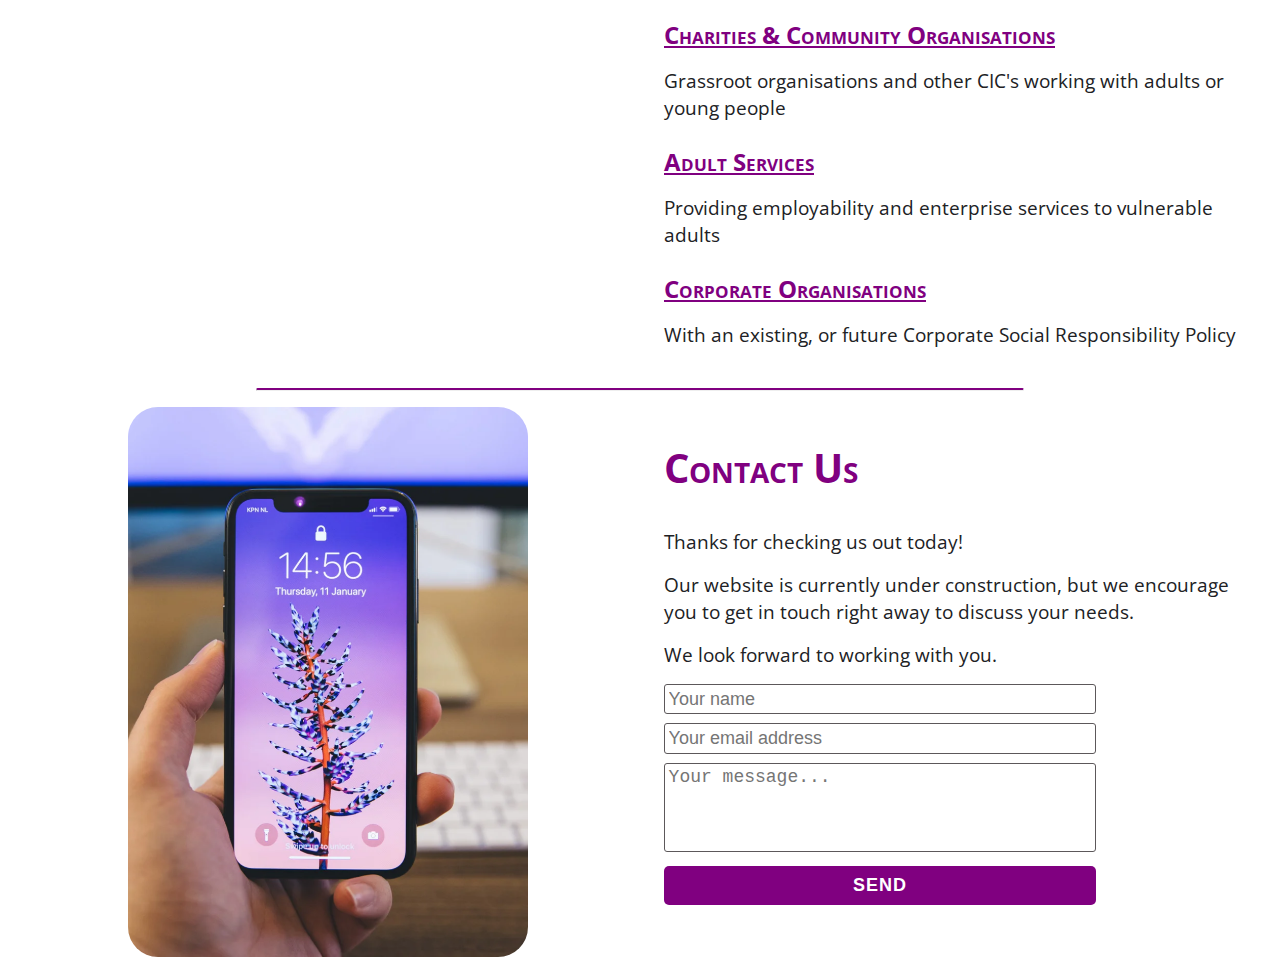
==== commit 2ec6ac34: "Updated form" ====
--- a/index.html
+++ b/index.html
@@ -96,7 +96,7 @@
                 </div>
 
                 <div class="section-decoration">
-                    <img class="main-image" src="images/jigsaw.png" alt="jigsaw">
+                    <img class="main-image" src="images/jigsaw2.png" alt="jigsaw">
                 </div>
             </section>
 
@@ -108,8 +108,16 @@
                     <p>Thanks for checking us out today!</p>
                     <p>Our website is currently under construction, but we encourage you to get in touch right away to discuss your needs.</p>
                     <p>We look forward to working with you.</p>
-                    <p><span class="accent">Email:</span> <a href="mailto:admin@klimbout.com?subject=Contact Us - KlimbOut CIC">admin@klimbout.com</a></p>
-                    <p><span class="accent">Call:</span> 07772480797</p>
+
+                    <form action="https://formsubmit.co/admin@klimbout.com" method="POST">
+                        <input type="text" name="name" aria-label="Your name" placeholder="Your name" required>
+                        <br>
+                        <input type="email" name="email" aria-label="Your email address" placeholder="Your email address" required>
+                        <br>
+                        <textarea type="textarea" rows="4" cols="50" name="message" aria-label="Your message" placeholder="Your message..." required></textarea>
+                        <br>
+                        <button id="email-collector-button" class="form-button" type="submit">Send</button>
+                   </form>
                 </div>
 
                 <div class="section-decoration">
--- a/styles/style.css
+++ b/styles/style.css
@@ -9,6 +9,10 @@
 /* =============
 Typography
 ============= */
+
+* {
+  box-sizing: border-box;
+}
 
 body{
   margin: 0px;
@@ -218,6 +222,56 @@
   display: none;
 }
 
+
+/* =============
+Form
+============= */
+form * {
+  font-style: inherit;
+  font-size: 1.125rem;
+  width: 75%;
+}
+
+input, textarea {
+  font-style:inherit;
+  margin-bottom: 0.5em;
+  padding: 0.2em;
+  border: 1px solid #5c585a;
+  border-radius: 3px;
+
+  transform: scale(1);
+  transition: 250ms;
+}
+
+input:focus,
+textarea:focus {
+  transform: scale(1.05)  
+}
+
+.form-button {
+  background-color: #800080;
+  color: white;
+  font-weight: 600;
+  text-transform: uppercase;
+  letter-spacing: 1px;;
+  border:0;
+  border-radius: 5px;
+  padding: 0.5em 0.2em;
+
+  transform: scale(1);
+  transition: 250ms;
+}
+
+.form-button:focus,
+.form-button:hover {
+  cursor: pointer;
+  transform: scale(1.05);
+}
+
+textarea {
+  resize: none;
+}
+
 /* =============
 Media Queries
 ============= */
